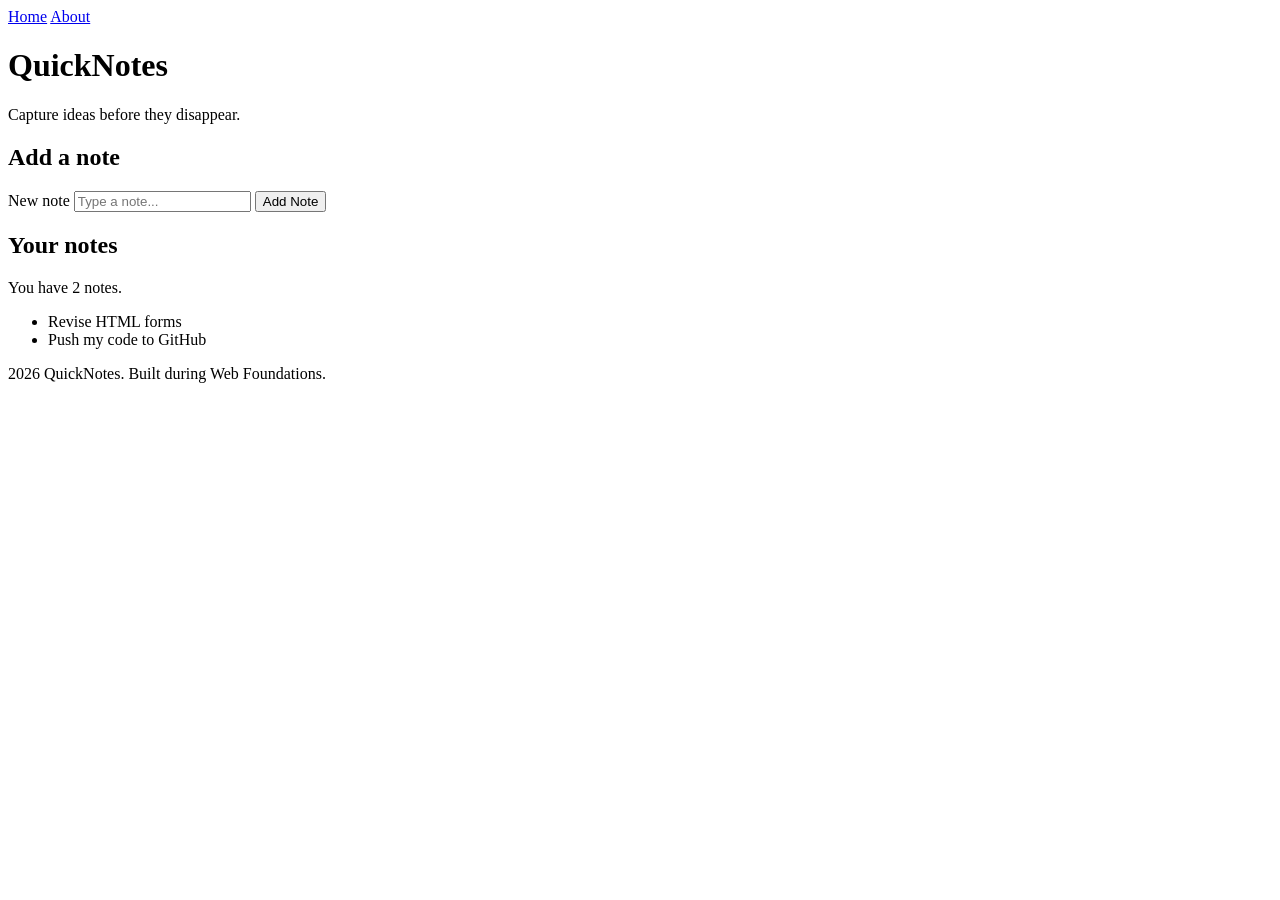
==== index.html @ 5cac99af "Add initial HTML structure for Quicknotes app" ====
<!DOCTYPE html>
<html lang="en">
    <head>
        <meta charset="UTF-8">
        <meta name="viewport" content="width=device-width, initial-scale=1.0" />
        <title>Quicknotes</title>
    </head>
<body>
    <header>
      <nav>
        <a href="index.html">Home</a>
        <a href="about.html">About</a>
      </nav>
    </header>


      <h1>QuickNotes</h1>
      <p>Capture ideas before they disappear.</p>
    </header>
 
    <main>
      <section>
        <h2>Add a note</h2>
        <form id="note-form">
          <label for="note-input">New note</label>
          <input type="text" id="note-input" placeholder="Type a note..." />
          <button type="submit">Add Note</button>
        </form>
      </section>
 
      <section>
        <h2>Your notes</h2>
        <p id="note-count">You have 2 notes.</p>
        <ul id="notes-list">
          <li>Revise HTML forms</li>
          <li>Push my code to GitHub</li>
        </ul>
      </section>
    </main>
 
    <footer>
      <p>2026 QuickNotes. Built during Web Foundations.</p>
    </footer>
  </body>
</html>
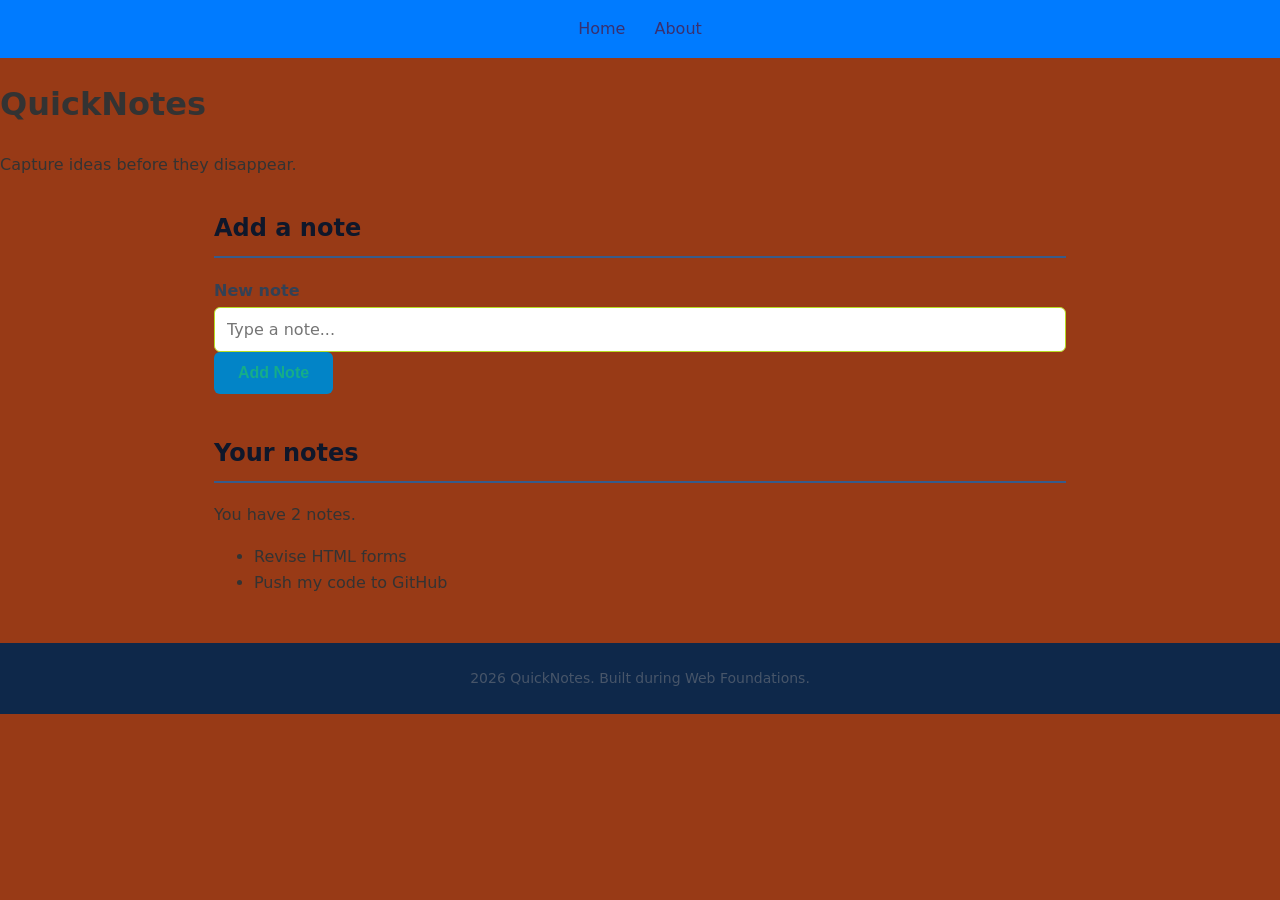
==== commit 2c12e5de: "Link stylesheet in index.html Added a link to the stylesheet in the head section." ====
--- a/index.html
+++ b/index.html
@@ -4,6 +4,7 @@
         <meta charset="UTF-8">
         <meta name="viewport" content="width=device-width, initial-scale=1.0" />
         <title>Quicknotes</title>
+        <link rel="stylesheet" href="style.css">
     </head>
 <body>
     <header>
--- a/style.css
+++ b/style.css
@@ -0,0 +1,255 @@
+*,
+*::before,
+*::after {
+    box-sizing: border-box;
+}
+
+body {
+    margin: 0;
+    font-family: system-ui, -apple-system, BlinkMacSystemFont, 'Segoe UI', Roboto, Oxygen, Ubuntu, Cantarell, sans-serif;
+    line-height: 1.6;
+    color: #333333;
+    background-color: #983a16;
+}
+
+header {
+    background-color:#007bff;
+    color:#931c1c;
+    padding: 1rem;
+    text-align:center;
+}
+
+header h1 {
+    margin: 0 0 1rem 0;
+    font-size: 2rem;
+    letter-spacing: -0.5px;
+}
+
+nav ul {
+    list-style: none;
+    margin: 0;
+    padding: 0;
+    display: flex;
+    justify-content: center;
+    align-items: center;
+    gap: 16px;
+}
+
+nav a {
+    color: #393170;
+    text-decoration: none;
+    font-weight: 500;
+    padding: 0.5rem 0.75rem;
+    border-radius: 4px;
+    transition: background-color 0.2s ease, color 0.2s ease;
+}
+
+nav a:hover,
+nav a:focus {
+    background-color: #38bdf8;
+    color: #0f172a;
+}
+
+main {
+    max-width: 900px;
+    margin: 2rem auto;
+    padding: 0 1.5rem;
+}
+
+main h2 {
+    color: #0f172a;
+    border-bottom: 2px solid #375b8a;
+    padding-bottom: 0.5rem;
+}
+
+section {
+    margin-bottom: 2.5rem;
+}
+
+section h3 {
+    color: #1e293b;
+    margin-bottom: 1rem;
+}
+
+ul.features {
+    list-style: none;
+    padding: 0;
+    margin: 0;
+    display: grid;
+    grid-template-columns: repeat(auto-fit, minmax(240px, 1fr));
+    gap: 1rem;
+}
+
+ul.features li {
+    background-color: #329e5d;
+    padding: 1.25rem;
+    border: 1px solid #07545a;
+    border-radius: 8px;
+    box-shadow: 0 1px 3px rgba(0, 0, 0, 0.05);
+    transition: transform 0.2s ease, box-shadow 0.2s ease;
+}
+
+ul.features li:hover {
+    transform: translateY(-2px);
+    box-shadow: 0 4px 6px -1px rgba(0, 0, 0, 0.1);
+}
+
+table {
+    width: 100%;
+    border-collapse: collapse;
+    background-color: #499f9f;
+    border-radius: 6px;
+    overflow: hidden;
+    box-shadow: 0 1px 3px rgba(0, 0, 0, 0.05);
+}
+
+th,
+td {
+    padding: 0.75rem 1rem;
+    text-align: left;
+    border: 1px solid #a41e7a;
+}
+
+th {
+    background-color: #e3196a;
+    color: #0f172a;
+    font-weight: 600;
+}
+
+tbody tr:nth-child(even) {
+    background-color: #2c3673;
+}
+
+form p {
+    margin-bottom: 1rem;
+}
+
+label {
+    display: block;
+    font-weight: 600;
+    margin-bottom: 0.25rem;
+    color: #334155;
+}
+
+input[type="text"],
+input[type="email"],
+textarea {
+    width: 100%;
+    padding: 0.75rem;
+    border: 1px solid #b7dc23;
+    border-radius: 6px;
+    font-family: inherit;
+    font-size: 1rem;
+    transition: border-color 0.2s ease, box-shadow 0.2s ease;
+}
+
+input[type="text"]:focus,
+input[type="email"]:focus,
+textarea:focus {
+    outline: none;
+    border-color: #0284c7;
+    box-shadow: 0 0 0 3px rgba(2, 132, 199, 0.15);
+}
+
+button {
+    background-color: #0284c7;
+    color: #15ad89;
+    padding: 0.75rem 1.5rem;
+    border: none;
+    border-radius: 6px;
+    font-size: 1rem;
+    font-weight: 600;
+    cursor: pointer;
+    transition: background-color 0.2s ease, transform 0.1s ease;
+}
+
+button:hover {
+    background-color: #dc1170;
+}
+
+button:active {
+    transform: scale(0.98);
+}
+     
+
+footer {
+    text-align: center;
+    padding: 1.5rem 1rem;
+    background-color: #0e284a;
+    color: #475569;
+    font-size: 0.875rem;
+    margin-top: 3rem;
+}
+
+footer p {
+    margin: 0;
+}
+
+@media (max-width: 600px) {
+    nav ul {
+        flex-direction: column;
+        gap: 8px;
+    }
+
+    nav a {
+        display: block;
+        width: 100%;
+    }
+
+    main {
+        padding: 0 1rem;
+        margin: 1rem auto;
+    }
+
+    table, 
+    thead, 
+    tbody, 
+    th, 
+    td, 
+    tr {
+        display: block;
+    }
+
+    thead tr {
+        position: absolute;
+        top: -9999px;
+        left: -9999px;
+    }
+
+    tr {
+        margin-bottom: 1rem;
+        border: 1px solid #c94cbf;
+        border-radius: 6px;
+        background-color: #c42525;
+    }
+
+    td {
+        border: none;
+        border-bottom: 1px solid #186818;
+        position: relative;
+        padding-left: 50%;
+    }
+
+    td:last-child {
+        border-bottom: none;
+    }
+
+    td::before {
+        position: absolute;
+        top: 0.75rem;
+        left: 0.75rem;
+        width: 45%;
+        padding-right: 10px;
+        white-space: nowrap;
+        font-weight: 600;
+        color: #475569;
+    }
+
+    td:nth-of-type(1)::before { content: "Action"; }
+    td:nth-of-type(2)::before { content: "Windows"; }
+    
+
+    button {
+        width: 100%;
+    }
+}
